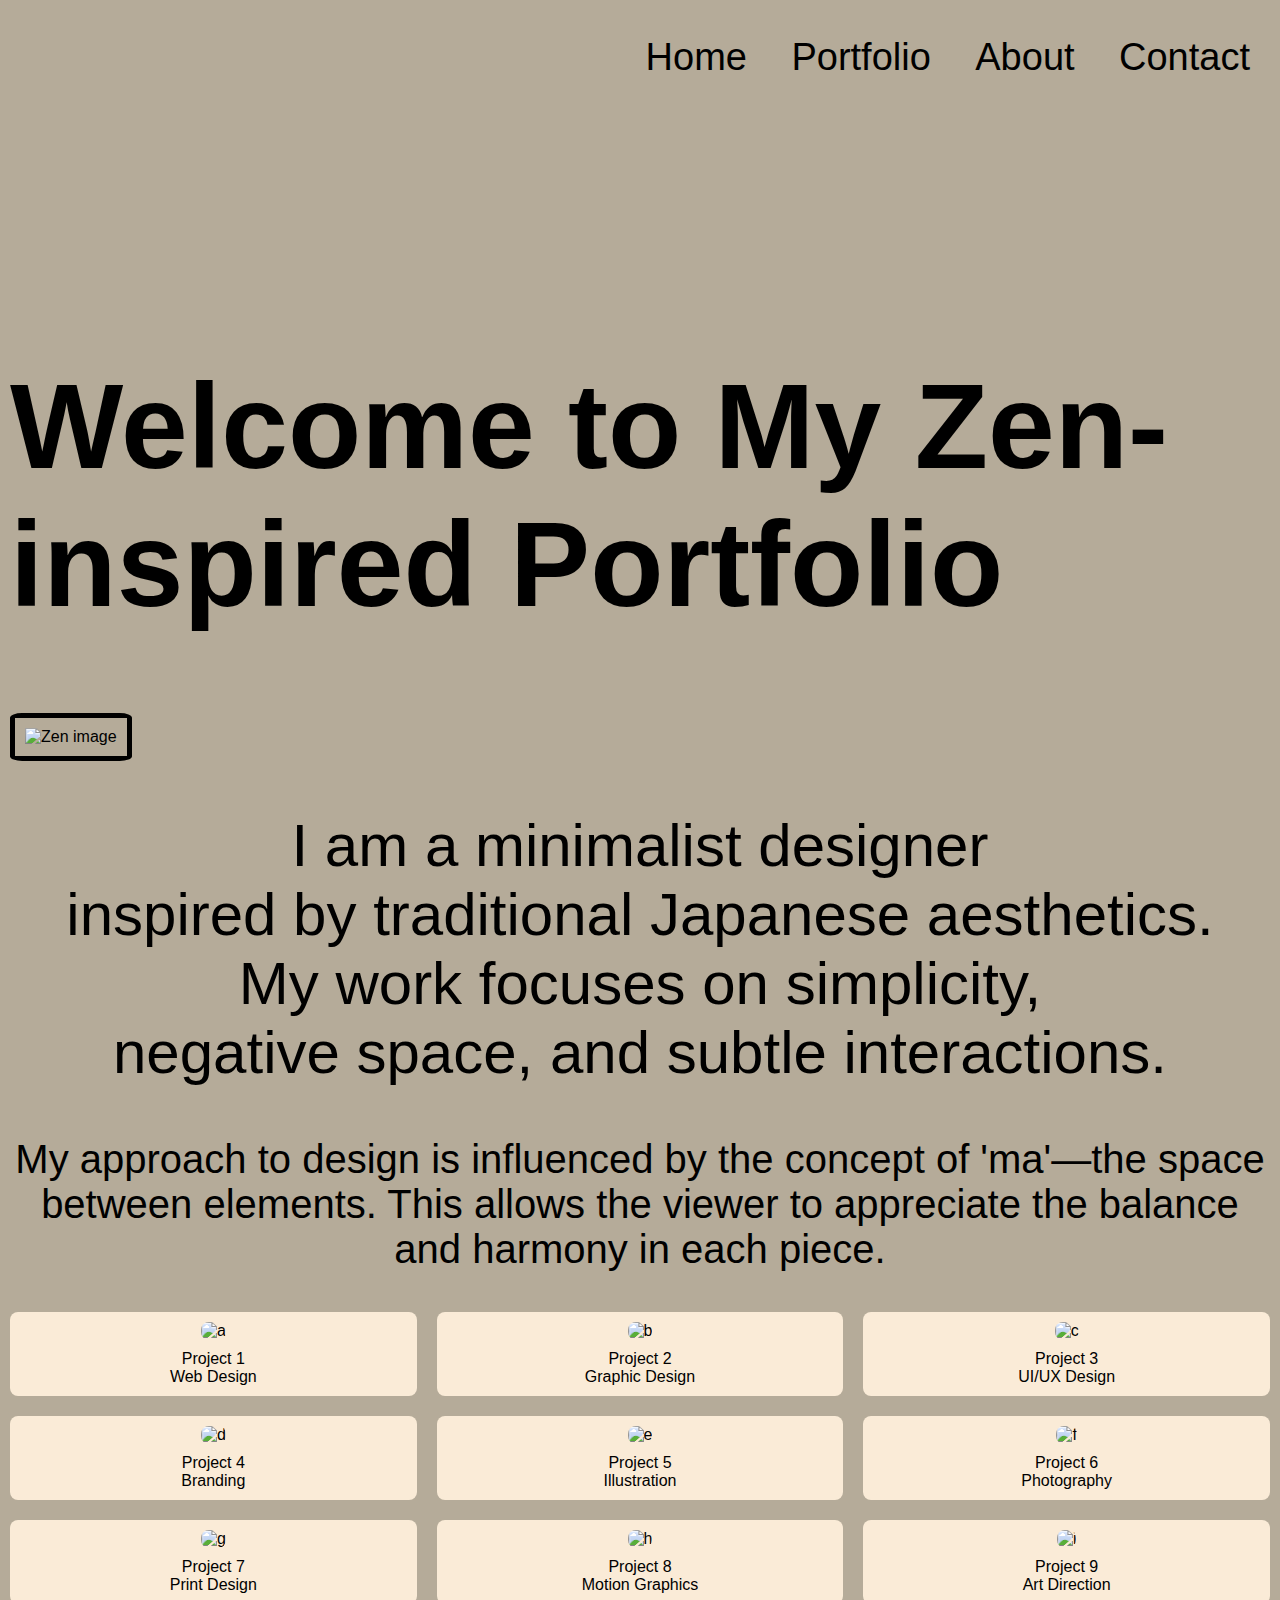
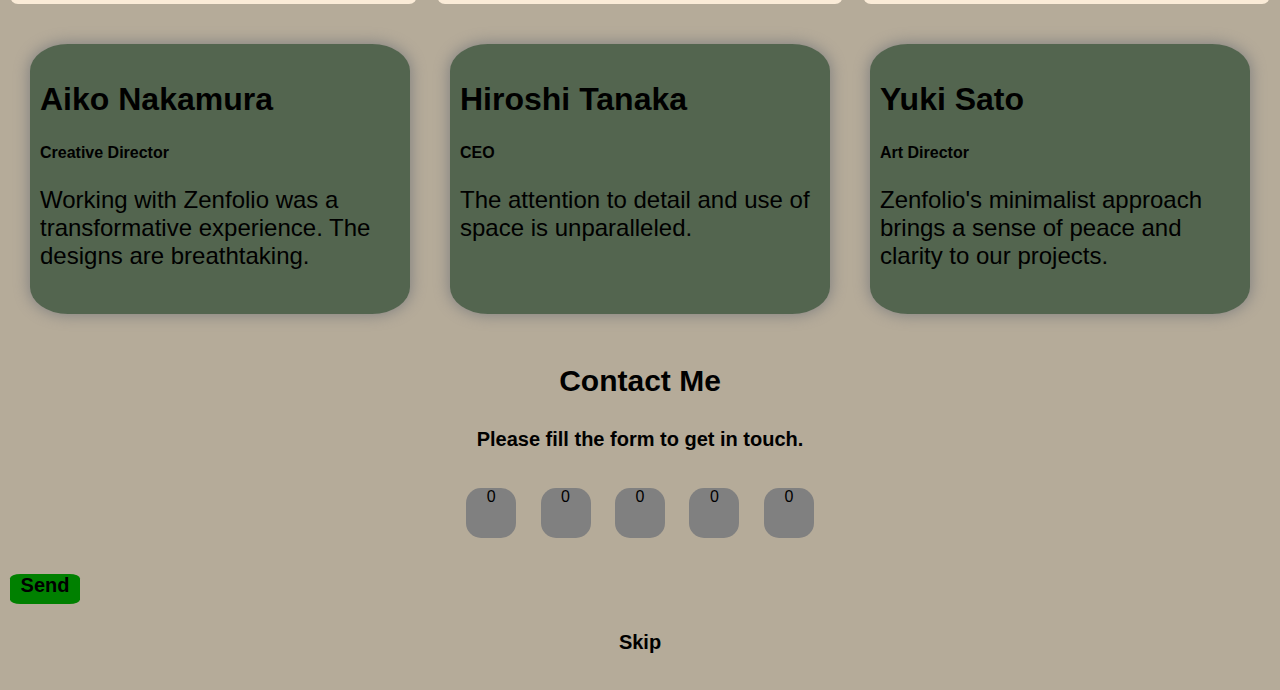
==== zen.html @ 5c9237ee "start" ====
<!DOCTYPE html>
<html lang="en">
<head>
    <meta charset="UTF-8">
    <meta name="viewport" content="width=device-width, initial-scale=1.0">
    <title>Document</title>
    <link rel="stylesheet" href="zen.css">
    
</head>
<body>
    <div id="header">
        <div class="container">
            <nav>
                <ul>
                    <li>Home</li>
                    <li>Portfolio</li>
                    <li>About</li>
                    <li>Contact</li>
                </ul>
            </nav>
            <div class="header-text">
                <h1>Welcome to My Zen-inspired Portfolio</h1>
                <div class="project-header" id="project">
                    <img src="https://img.freepik.com/free-photo/painting-lotus-flowers-lake-with-mountains-background_1340-24200.jpg?t=st=1734179047~exp=1734182647~hmac=567fa96ee90ec4bcab9713b0f7fa97f13de2aded84ba90234e0d99a649d2950d&w=2000" alt="Zen image">
                </div>
                <h2>I am a minimalist designer<br> inspired by traditional Japanese aesthetics.<br> My work focuses on simplicity,<br> negative space, and subtle interactions.</h2>
                <h3>My approach to design is influenced by the concept of 'ma'—the space between elements. This allows the viewer to appreciate the balance and harmony in each piece.</h3>
            </div>
            <section class="projects">
                <div class="project" id="project1">
                    <img src="https://i.pinimg.com/736x/c8/b0/17/c8b0173b7398fdbf0f338ce7b9eecf35.jpg" alt="a">
                    <p>Project 1<br> Web Design</p>
                </div>
                <div class="project" id="project2">
                    <img src="https://i.pinimg.com/736x/97/9a/e7/979ae75f0633d1470490c68127df903b.jpg" alt="b">
                    <p>Project 2<br> Graphic Design</p>
                </div>
                <div class="project" id="project3">
                    <img src="https://i.pinimg.com/736x/38/18/a1/3818a1711eebf5a22d7ec605216b85a8.jpg" alt="c">
                    <p>Project 3<br> UI/UX Design</p>
                </div>
                <div class="project" id="project4">
                    <img src="https://i.pinimg.com/736x/58/56/79/5856792038d35e7c42add6adf437de34.jpg" alt="d">
                    <p>Project 4<br>Branding</p>
                </div>
                <div class="project" id="project5">
                    <img src="https://i.pinimg.com/736x/20/32/b6/2032b62c14a4df9acff72ed53b39f3af.jpg" alt="e">
                    <p>Project 5<br>Illustration</p>
                </div>
                <div class="project" id="project6">
                    <img src="https://i.pinimg.com/736x/8a/04/0a/8a040a4deb58cdffee52e164f6fd80a9.jpg" alt="f">
                    <p>Project 6<br>Photography</p>
                </div>
                <div class="project" id="project7">
                    <img src="https://i.pinimg.com/736x/d6/d0/d1/d6d0d1aed74fecf1c5cf10d8a37a1dbc.jpg" alt="g">
                    <p>Project 7<br>Print Design</p>
                </div>
                <div class="project" id="project8">
                    <img src="https://i.pinimg.com/736x/60/26/8b/60268b74131176e8e106103651c43a2e.jpg" alt="h">
                    <p>Project 8<br>Motion Graphics</p>
                </div>
                <div class="project" id="project9">
                    <img src="https://i.pinimg.com/736x/54/68/10/5468108f6107b27345a055d1676919e0.jpg" alt="i">
                    <p>Project 9<br>Art Direction</p>
                </div>
            </section>
            <div class="main">
                <div class="review">
                    <div class="img one">
                        <h2>Aiko Nakamura</h2>
                        <h4>Creative Director</h4>
                        <h3>Working with Zenfolio was a transformative experience. The designs are breathtaking.</h3>
                    </div>
                </div>
                <div class="review">
                    <div class="img two">
                        <h2>Hiroshi Tanaka</h2>
                        <h4>CEO</h4>
                        <h3>The attention to detail and use of space is unparalleled.</h3>
                    </div>
                </div>
                <div class="review">
                    <div class="img three">
                        <h2>Yuki Sato</h2>
                        <h4>Art Director</h4>
                        <h3>Zenfolio's minimalist approach brings a sense of peace and clarity to our projects.</h3>
                    </div>
                </div>
            </div>
            <footer class="footer">
                <h3>Contact Me</h3>
                <h4>Please fill the form to get in touch.</h4>
                <div class="box">0</div>
                <div class="box">0</div>
                <div class="box">0</div>
                <div class="box">0</div>
                <div class="box">0</div>
                <h4 class="send">Send<h4>
                <h4>Skip</h4>
                </footer>
              
            
           
        </div>
       
    </div>
 
</body>
</html>
---- zen.css ----
body {
    background-color: rgb(181, 171, 153);
    font-family: Arial, sans-serif;
    display: flex;
    align-items: center;
    justify-content: center;
    margin: 0px;
    padding: 0px;
}

#header {
    width: 100vw;
    height: 100vh;
}

.container {
    padding: 10px;
}

nav {
    display: flex;
    align-items: center;
    justify-content: right;
    flex-wrap: wrap;
}

nav ul li {
    display: inline-block;
    list-style: none;
    margin: 10px 20px;
    color: black;
    font-size: 38px;
}

.header-text h1 {
    margin-top: 20%;
    font-size: 120px;
}

.header-text h2 {
    font-size: 60px;
    font-weight: lighter;
    text-align: center;
}

.header-text h3 {
    font-size: 40px;
    font-weight: lighter;
    text-align: center;
}

.project-header img {
    width: 100%;
    margin: auto;
    border-radius: 10%;
    padding: 10px;
    border: 5px solid black;
}

.projects {
    display: grid;
    grid-template-columns: repeat(3, 1fr);
    gap: 20px;
    margin-top: 20px;
}

.project {
    background-color: antiquewhite;
    text-align: center;
    padding: 10px;
    border-radius: 8px;
    overflow: hidden;
}

.project img {
    width: 100%;
    height: auto;
    border-radius: 8px;
}

.project p {
    margin: 10px 0 0;
    font-size: 1em;
}

.main {
    display: flex;
    flex-direction: row;
    margin-top: 20px;
}

.review {
    background-color: rgb(83, 101, 79);
    width: 700px;
    height: 250px;
    margin: 20px;
    border-radius: 10%;
    padding: 10px;
    box-shadow: 0px 0px 15px 1px grey;
}

.img h3 {
    font-weight: lighter;
    font-size: x-large;
}

.img h2 {
    font-weight: bolder;
    font-size: xx-large;
}

footer{
    text-align: center;
}
footer h3{
    font-weight: bolder;
    font-size: 30px;
}
footer h4{
    font-size: 20px;
}
.box{
    height: 50px;
    width: 50px;
    background-color: grey;
    display: inline-block;
    margin: 10px;
    border-radius: 15px;
    text-align: center;
    justify-content: center;
}
.send{
    height: 30px;
    width: 70px;
    background-color: green;
    text-align: center;
    border-radius: 15%;
    
   
}
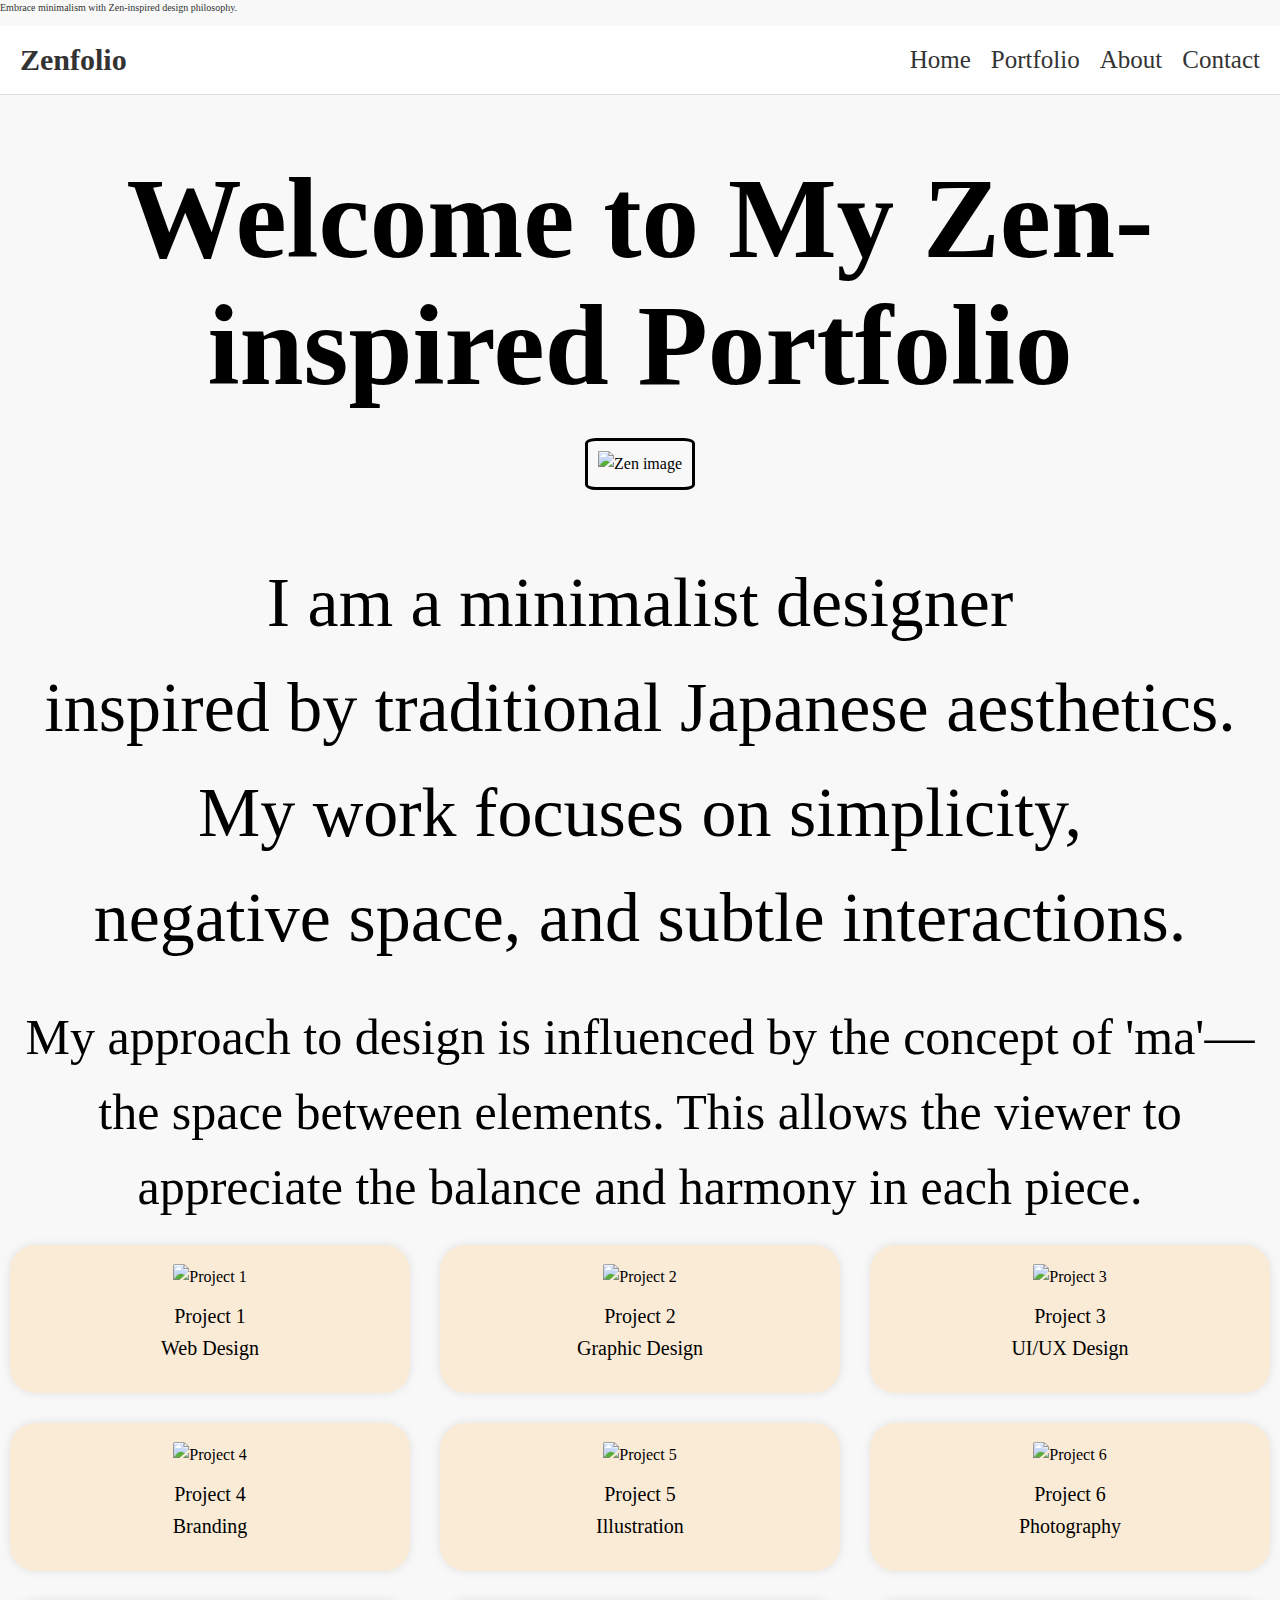
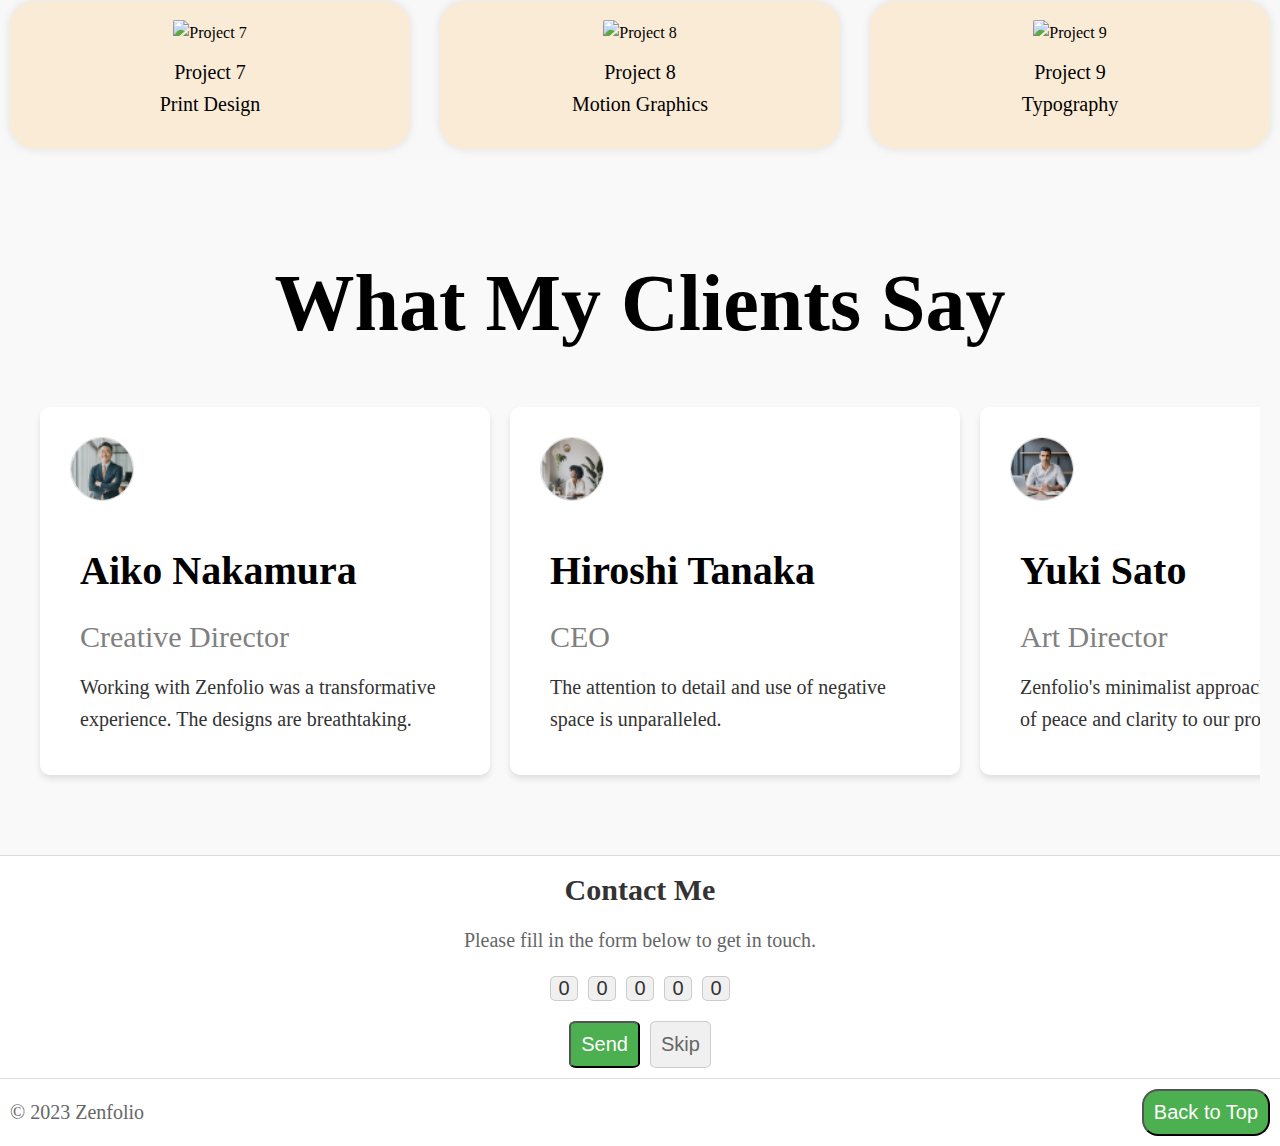
==== commit 4b597c41: "message" ====
--- a/zen.html
+++ b/zen.html
@@ -8,102 +8,138 @@
     
 </head>
 <body>
-    <div id="header">
-        <div class="container">
-            <nav>
-                <ul>
-                    <li>Home</li>
-                    <li>Portfolio</li>
-                    <li>About</li>
-                    <li>Contact</li>
-                </ul>
-            </nav>
-            <div class="header-text">
-                <h1>Welcome to My Zen-inspired Portfolio</h1>
-                <div class="project-header" id="project">
-                    <img src="https://img.freepik.com/free-photo/painting-lotus-flowers-lake-with-mountains-background_1340-24200.jpg?t=st=1734179047~exp=1734182647~hmac=567fa96ee90ec4bcab9713b0f7fa97f13de2aded84ba90234e0d99a649d2950d&w=2000" alt="Zen image">
-                </div>
-                <h2>I am a minimalist designer<br> inspired by traditional Japanese aesthetics.<br> My work focuses on simplicity,<br> negative space, and subtle interactions.</h2>
-                <h3>My approach to design is influenced by the concept of 'ma'—the space between elements. This allows the viewer to appreciate the balance and harmony in each piece.</h3>
+    <header>
+        <div class="sliding-text">
+          Embrace minimalism with Zen-inspired design philosophy.
+        </div>
+        <nav class="navbar">
+          <div class="logo">Zenfolio</div>
+          <ul class="nav-links">
+            <li>Home</li>
+            <li>Portfolio</li>
+            <li>About</li>
+            <li>Contact</li>
+          </ul>
+        </nav>
+      </header>
+    
+      <div class="header-text">
+        <h1>Welcome to My Zen-inspired Portfolio</h1>
+        <div class="project-header" id="project">
+            <img src="capa/A tranquil Japanese garden featuring delicate cherry blossom trees, smooth stones, and a serene pond reflecting gentle sunlight..png" alt="Zen image">
+        </div>
+        <h2>I am a minimalist designer<br> inspired by traditional Japanese aesthetics.<br> My work focuses on simplicity,<br> negative space, and subtle interactions.</h2>
+        <h3>My approach to design is influenced by the concept of 'ma'—the space between elements. This allows the viewer to appreciate the balance and harmony in each piece.</h3>
+      </div>
+    
+      
+      <section class="projects">
+        <div class="project">
+          <img src="capa/Project1 (4).png" alt="Project 1">
+          <p>Project 1<br> Web Design</p>
+        </div>
+        <div class="project">
+          <img src="capa/Project2.png" alt="Project 2">
+          <p>Project 2<br> Graphic Design</p>
+        </div>
+        <div class="project">
+          <img src="capa/Project3.png" alt="Project 3">
+          <p>Project 3<br> UI/UX Design</p>
+        </div>
+        <div class="project">
+          <img src="capa/Project4.png" alt="Project 4">
+          <p>Project 4<br> Branding</p>
+        </div>
+        <div class="project">
+          <img src="capa/Project5.png" alt="Project 5">
+          <p>Project 5<br> Illustration</p>
+        </div>
+        <div class="project">
+          <img src="capa/Project6.png" alt="Project 6">
+          <p>Project 6<br> Photography</p>
+        </div>
+        <div class="project">
+          <img src="capa/Project7.png" alt="Project 7">
+          <p>Project 7<br> Print Design</p>
+        </div>
+        <div class="project">
+          <img src="capa/Project8.png" alt="Project 8">
+          <p>Project 8<br> Motion Graphics</p>
+        </div>
+        <div class="project">
+          <img src="capa/Project9.png" alt="Project 9">
+          <p>Project 9<br> Typography</p>
+        </div>
+      </section>
+    
+      
+      <section class="testimonial-section">
+        <h2>What My Clients Say</h2>
+        <div class="testimonial-container">
+          <div class="testimonial-box">
+            <img src="capa/profile (1).png" alt="Aiko Nakamura" class="profile-img">
+            <div class="testimonial-content">
+              <h3>Aiko Nakamura</h3>
+              <p class="role">Creative Director</p>
+              <p>Working with Zenfolio was a transformative experience. The designs are breathtaking.</p>
             </div>
-            <section class="projects">
-                <div class="project" id="project1">
-                    <img src="https://i.pinimg.com/736x/c8/b0/17/c8b0173b7398fdbf0f338ce7b9eecf35.jpg" alt="a">
-                    <p>Project 1<br> Web Design</p>
-                </div>
-                <div class="project" id="project2">
-                    <img src="https://i.pinimg.com/736x/97/9a/e7/979ae75f0633d1470490c68127df903b.jpg" alt="b">
-                    <p>Project 2<br> Graphic Design</p>
-                </div>
-                <div class="project" id="project3">
-                    <img src="https://i.pinimg.com/736x/38/18/a1/3818a1711eebf5a22d7ec605216b85a8.jpg" alt="c">
-                    <p>Project 3<br> UI/UX Design</p>
-                </div>
-                <div class="project" id="project4">
-                    <img src="https://i.pinimg.com/736x/58/56/79/5856792038d35e7c42add6adf437de34.jpg" alt="d">
-                    <p>Project 4<br>Branding</p>
-                </div>
-                <div class="project" id="project5">
-                    <img src="https://i.pinimg.com/736x/20/32/b6/2032b62c14a4df9acff72ed53b39f3af.jpg" alt="e">
-                    <p>Project 5<br>Illustration</p>
-                </div>
-                <div class="project" id="project6">
-                    <img src="https://i.pinimg.com/736x/8a/04/0a/8a040a4deb58cdffee52e164f6fd80a9.jpg" alt="f">
-                    <p>Project 6<br>Photography</p>
-                </div>
-                <div class="project" id="project7">
-                    <img src="https://i.pinimg.com/736x/d6/d0/d1/d6d0d1aed74fecf1c5cf10d8a37a1dbc.jpg" alt="g">
-                    <p>Project 7<br>Print Design</p>
-                </div>
-                <div class="project" id="project8">
-                    <img src="https://i.pinimg.com/736x/60/26/8b/60268b74131176e8e106103651c43a2e.jpg" alt="h">
-                    <p>Project 8<br>Motion Graphics</p>
-                </div>
-                <div class="project" id="project9">
-                    <img src="https://i.pinimg.com/736x/54/68/10/5468108f6107b27345a055d1676919e0.jpg" alt="i">
-                    <p>Project 9<br>Art Direction</p>
-                </div>
-            </section>
-            <div class="main">
-                <div class="review">
-                    <div class="img one">
-                        <h2>Aiko Nakamura</h2>
-                        <h4>Creative Director</h4>
-                        <h3>Working with Zenfolio was a transformative experience. The designs are breathtaking.</h3>
-                    </div>
-                </div>
-                <div class="review">
-                    <div class="img two">
-                        <h2>Hiroshi Tanaka</h2>
-                        <h4>CEO</h4>
-                        <h3>The attention to detail and use of space is unparalleled.</h3>
-                    </div>
-                </div>
-                <div class="review">
-                    <div class="img three">
-                        <h2>Yuki Sato</h2>
-                        <h4>Art Director</h4>
-                        <h3>Zenfolio's minimalist approach brings a sense of peace and clarity to our projects.</h3>
-                    </div>
-                </div>
+          </div>
+    
+          <div class="testimonial-box">
+            <img src="capa/profile (2).png" alt="Hiroshi Tanaka" class="profile-img">
+            <div class="testimonial-content">
+              <h3>Hiroshi Tanaka</h3>
+              <p class="role">CEO</p>
+              <p>The attention to detail and use of negative space is unparalleled.</p>
             </div>
-            <footer class="footer">
-                <h3>Contact Me</h3>
-                <h4>Please fill the form to get in touch.</h4>
-                <div class="box">0</div>
-                <div class="box">0</div>
-                <div class="box">0</div>
-                <div class="box">0</div>
-                <div class="box">0</div>
-                <h4 class="send">Send<h4>
-                <h4>Skip</h4>
-                </footer>
-              
-            
-           
+          </div>
+    
+          <div class="testimonial-box">
+            <img src="capa/profile (3).png" alt="Yuki Sato" class="profile-img">
+            <div class="testimonial-content">
+              <h3>Yuki Sato</h3>
+              <p class="role">Art Director</p>
+              <p>Zenfolio's minimalist approach brings a sense of peace and clarity to our projects.</p>
+            </div>
+          </div>
+    
+          <div class="testimonial-box">
+            <img src="capa/profile.png" alt="Kenji Yamamoto" class="profile-img">
+            <div class="testimonial-content">
+              <h3>Kenji Yamamoto</h3>
+              <p class="role">Product Manager</p>
+              <p>The subtle interactions and clean design make our website a joy to navigate.</p>
+            </div>
+          </div>
+        </div>
+      </section>
+      
+      
+      <div class="contact-section">
+        <h1 class="contact-title">Contact Me</h1>
+        <p class="contact-instruction">Please fill in the form below to get in touch.</p>
+        
+        <div class="input-container">
+            <input type="text" class="input-box" maxlength="1" value="0">
+            <input type="text" class="input-box" maxlength="1" value="0">
+            <input type="text" class="input-box" maxlength="1" value="0">
+            <input type="text" class="input-box" maxlength="1" value="0">
+            <input type="text" class="input-box" maxlength="1" value="0">
         </div>
        
+        <div class="form-buttons">
+            <button class="form-button send-button">Send</button>
+            <button class="form-button skip-button">Skip</button>
+        </div>
     </div>
- 
-</body>
-</html>
+    
+    <footer class="footer-bottom">
+        <span>&copy; 2023 Zenfolio</span>
+        <button class="back-to-top">Back to Top</button>
+    </footer>
+    
+    </body>
+    </html>
+    
+    
+    --- a/zen.css
+++ b/zen.css
@@ -1,140 +1,345 @@
+* {
+  margin: 0;
+  padding: 0;
+  box-sizing: border-box;
+}
+html, body {
+  overflow-x: hidden;
+  width: 100%;
+}
 body {
-    background-color: rgb(181, 171, 153);
-    font-family: Arial, sans-serif;
-    display: flex;
-    align-items: center;
-    justify-content: center;
-    margin: 0px;
-    padding: 0px;
-}
-
-#header {
-    width: 100vw;
-    height: 100vh;
-}
-
-.container {
-    padding: 10px;
-}
-
-nav {
-    display: flex;
-    align-items: center;
-    justify-content: right;
-    flex-wrap: wrap;
-}
-
-nav ul li {
-    display: inline-block;
-    list-style: none;
-    margin: 10px 20px;
-    color: black;
-    font-size: 38px;
-}
-
+  font-family: Arial,;
+  line-height: 1.6;
+  background-color: #F8F8F8;
+}
+.sliding-text {
+  font-size: 10px;
+ 
+  margin-bottom: 10px;
+  overflow: hidden;
+  animation: slideText 15s linear infinite;
+  color: #333;
+  
+}
+@keyframes slideText {
+  0% {
+    transform: translateX(100%);
+  }
+  100% {
+    transform: translateX(-100%);
+  }
+}
+.navbar {
+display: flex;
+justify-content: space-between;
+align-items: center;
+padding: 10px 20px;
+background-color: #fff;
+border-bottom: 1px solid #ddd;
+}
+.logo {
+font-size: 30px;
+font-weight: bold;
+color: #333;
+}
+.nav-links {
+flex-direction: row;
+display: flex;
+gap: 20px;
+}
+.nav-links li {
+font-size: 25px;
+cursor: pointer;
+color: #333;
+transition: color 0.3s;
+list-style-type: none;
+}
+.nav-links li:hover {
+color: #0077CC;
+}
+.nav-links li:hover {
+color: #0077CC;
+}
+@media (max-width: 510px) {
+.navbar {
+flex-direction: column;
+align-items: flex-start;
+padding: 10px 15px;
+}
+.nav-links {
+flex-direction: column;
+gap: 10px;
+width: 100%;
+}
+.nav-links li {
+font-size: 25px;
+}
+}
+.nav-links li:hover {
+color: #0077CC;
+}
+.header-text {
+  text-align: center;
+  padding:10px 10px;
+}
 .header-text h1 {
-    margin-top: 20%;
-    font-size: 120px;
-}
-
+  margin-top: 50px;
+  font-size: 9vw;
+  line-height: 1.1;
+}
 .header-text h2 {
-    font-size: 60px;
-    font-weight: lighter;
-    text-align: center;
-}
-
+  font-size: 70px;
+  font-weight: lighter;
+  line-height: 1.5;
+  margin-top: 30px;
+}
 .header-text h3 {
-    font-size: 40px;
-    font-weight: lighter;
-    text-align: center;
-}
-
+  font-size: 50px;
+  font-weight: lighter;
+  line-height: 1.5;
+  margin-top: 30px;
+}
 .project-header img {
-    width: 100%;
-    margin: auto;
-    border-radius: 10%;
-    padding: 10px;
-    border: 5px solid black;
-}
-
+  width: 80vw;
+  height: auto;
+  margin: 30px 30px;
+  border-radius: 10%;
+  padding: 10px;
+  border: 3px solid black;
+}
 .projects {
-    display: grid;
-    grid-template-columns: repeat(3, 1fr);
-    gap: 20px;
-    margin-top: 20px;
-}
-
+display: grid;
+grid-template-columns: repeat(3, 1fr);
+grid-template-rows: repeat(3, 1fr);
+gap: 30px;
+padding: 10px;
+
+width: 100%;
+max-width: 100vw;
+}
+@media (max-width: 768px) {
+.projects {
+grid-template-columns: repeat(2, 1fr);
+}
+}
+@media (max-width: 510px) {
+.projects {
+grid-template-columns: 1fr;
+gap: 20px;
+}
+}
 .project {
-    background-color: antiquewhite;
-    text-align: center;
-    padding: 10px;
-    border-radius: 8px;
-    overflow: hidden;
-}
-
+  background-color: antiquewhite;
+  text-align: center;
+  padding: 1.5vw;
+  border-radius: 2vw;
+  box-shadow: 0 0 10px rgba(0, 0, 0, 0.1);
+}
 .project img {
-    width: 100%;
-    height: auto;
-    border-radius: 8px;
-}
-
+  width: 100%;
+  height: auto;
+  border-radius:5%;
+}
 .project p {
-    margin: 10px 0 0;
-    font-size: 1em;
-}
-
-.main {
-    display: flex;
-    flex-direction: row;
-    margin-top: 20px;
-}
-
-.review {
-    background-color: rgb(83, 101, 79);
-    width: 700px;
-    height: 250px;
-    margin: 20px;
-    border-radius: 10%;
-    padding: 10px;
-    box-shadow: 0px 0px 15px 1px grey;
-}
-
-.img h3 {
-    font-weight: lighter;
-    font-size: x-large;
-}
-
-.img h2 {
-    font-weight: bolder;
-    font-size: xx-large;
-}
-
-footer{
-    text-align: center;
-}
-footer h3{
-    font-weight: bolder;
-    font-size: 30px;
-}
-footer h4{
-    font-size: 20px;
-}
-.box{
-    height: 50px;
-    width: 50px;
-    background-color: grey;
-    display: inline-block;
-    margin: 10px;
-    border-radius: 15px;
-    text-align: center;
-    justify-content: center;
-}
-.send{
-    height: 30px;
-    width: 70px;
-    background-color: green;
-    text-align: center;
-    border-radius: 15%;
-    
-   
-}+  margin: 10px;
+  font-size: 20px
+}
+
+.testimonial-section {
+  width: 100%;
+  padding: 60px 20px;
+  background-color: #F9F9F9;
+  text-align: center;
+}
+.testimonial-section h2 {
+  font-size: 80px;
+  margin: 20px;
+}
+.testimonial-container {
+  display: flex;
+  overflow-x: auto;
+  gap: 20px;
+  padding: 20px;
+}
+.testimonial-box {
+  min-width: 100%;
+  max-width: 100%;
+  background-color: white;
+  border-radius: 10px;
+  box-shadow: 0 4px 6px rgba(0, 0, 0, 0.1);
+  padding: 20px;
+  text-align: left;
+  transition: transform 0.3s ease-in-out;
+}
+.testimonial-box:hover {
+  transform: translateY(-10px);
+}
+.profile-img {
+  border-radius: 50%;
+  width: 4em;
+  height: 4em;
+ border: 0.1em solid #ddd;
+ 
+}
+.testimonial-content {
+  padding-left: 20px;
+  margin-top:20px;
+}
+.testimonial-content h3 {
+  font-size: 40px;
+  margin-bottom: 10px;
+}
+.testimonial-content .role {
+  font-size: 30px;
+  color: gray;
+  margin-bottom: 10px;
+}
+.testimonial-content p {
+  font-size: 20px;
+  color: #333;
+}
+@media (min-width: 768px) {
+  .testimonial-box {
+    min-width: 450px;
+    max-width:450px;
+    padding: 30px;
+  }
+  .testimonial-content {
+    padding:10px;
+  }
+
+}
+.contact-section {
+        display: flex;
+        flex-direction: column;
+        align-items: center;
+        justify-content: center;
+        width: 100%;
+        padding:10px;
+        background-color: #fff;
+        border-top: 1px solid #ddd;
+    }
+    .contact-title {
+        font-size: 30px;
+        margin-bottom: 10px;
+        text-align: center;
+        color: #333;
+    }
+    .contact-instruction {
+        font-size: 20px;
+        margin-bottom: 10px;
+        text-align: center;
+        color: #666;
+    }
+    .input-container {
+        display: grid;
+        grid-template-columns: repeat(5, 1fr);
+        gap: 10px;
+        width: 200px;
+        
+        padding:10px;
+    }
+    .input-box {
+        font-size:20px;
+        text-align: center;
+        border: 1px solid #ccc;
+        border-radius: 20%;
+        background-color: #F0F0F0;
+        color: #333;
+        width: 100%;
+    }
+    .form-buttons {
+        display: flex;
+        gap: 10px;
+        margin-top: 10px;
+    }
+    .form-button {
+        padding: 10px;
+        font-size: 20px;
+        border-radius: 10%;
+        cursor: pointer;
+    }
+    .send-button {
+        background-color: #4CAF50;
+        color: white;
+    }
+    .send-button:hover {
+        background-color: #45A049;
+    }
+    .skip-button {
+        background-color: #F0F0F0;
+        color: #666;
+        border: 1px solid #ccc;
+    }
+    .skip-button:hover {
+        background-color: #E0E0E0;
+    }
+    .footer-bottom {
+        display: flex;
+        justify-content: space-between;
+        align-items: center;
+        width: 100%;
+        padding: 10px;
+        background-color: #fff;
+        border-top: 1px solid #ddd;
+        font-size: 20px;
+        color: #666;
+    }
+    .back-to-top {
+        background-color: #4CAF50;
+        color: white;
+        padding:10px;
+        border-radius:1rem;
+        cursor: pointer;
+        font-size: 20px;
+    }
+    .back-to-top:hover {
+        background-color: #45A049;
+    }
+    @media (max-width: 480px) {
+        .input-container {
+            gap: 10px;
+            padding: 10px;
+            width: 50vw;
+        }
+        .input-box {
+            font-size: 20px;
+        }
+        .contact-title {
+            font-size: 30px;
+        }
+        .contact-instruction {
+            font-size: 20px;
+        }
+        .form-button {
+            font-size: 10px;
+            padding: 10px;
+        }
+        .back-to-top{
+          font-size: 10px;
+        }
+        .footer-bottom{
+          font-size: 15px;
+        }
+      }
+        
+
+
+
+
+
+
+
+
+
+
+
+
+
+
+
+
+
+
+
+
